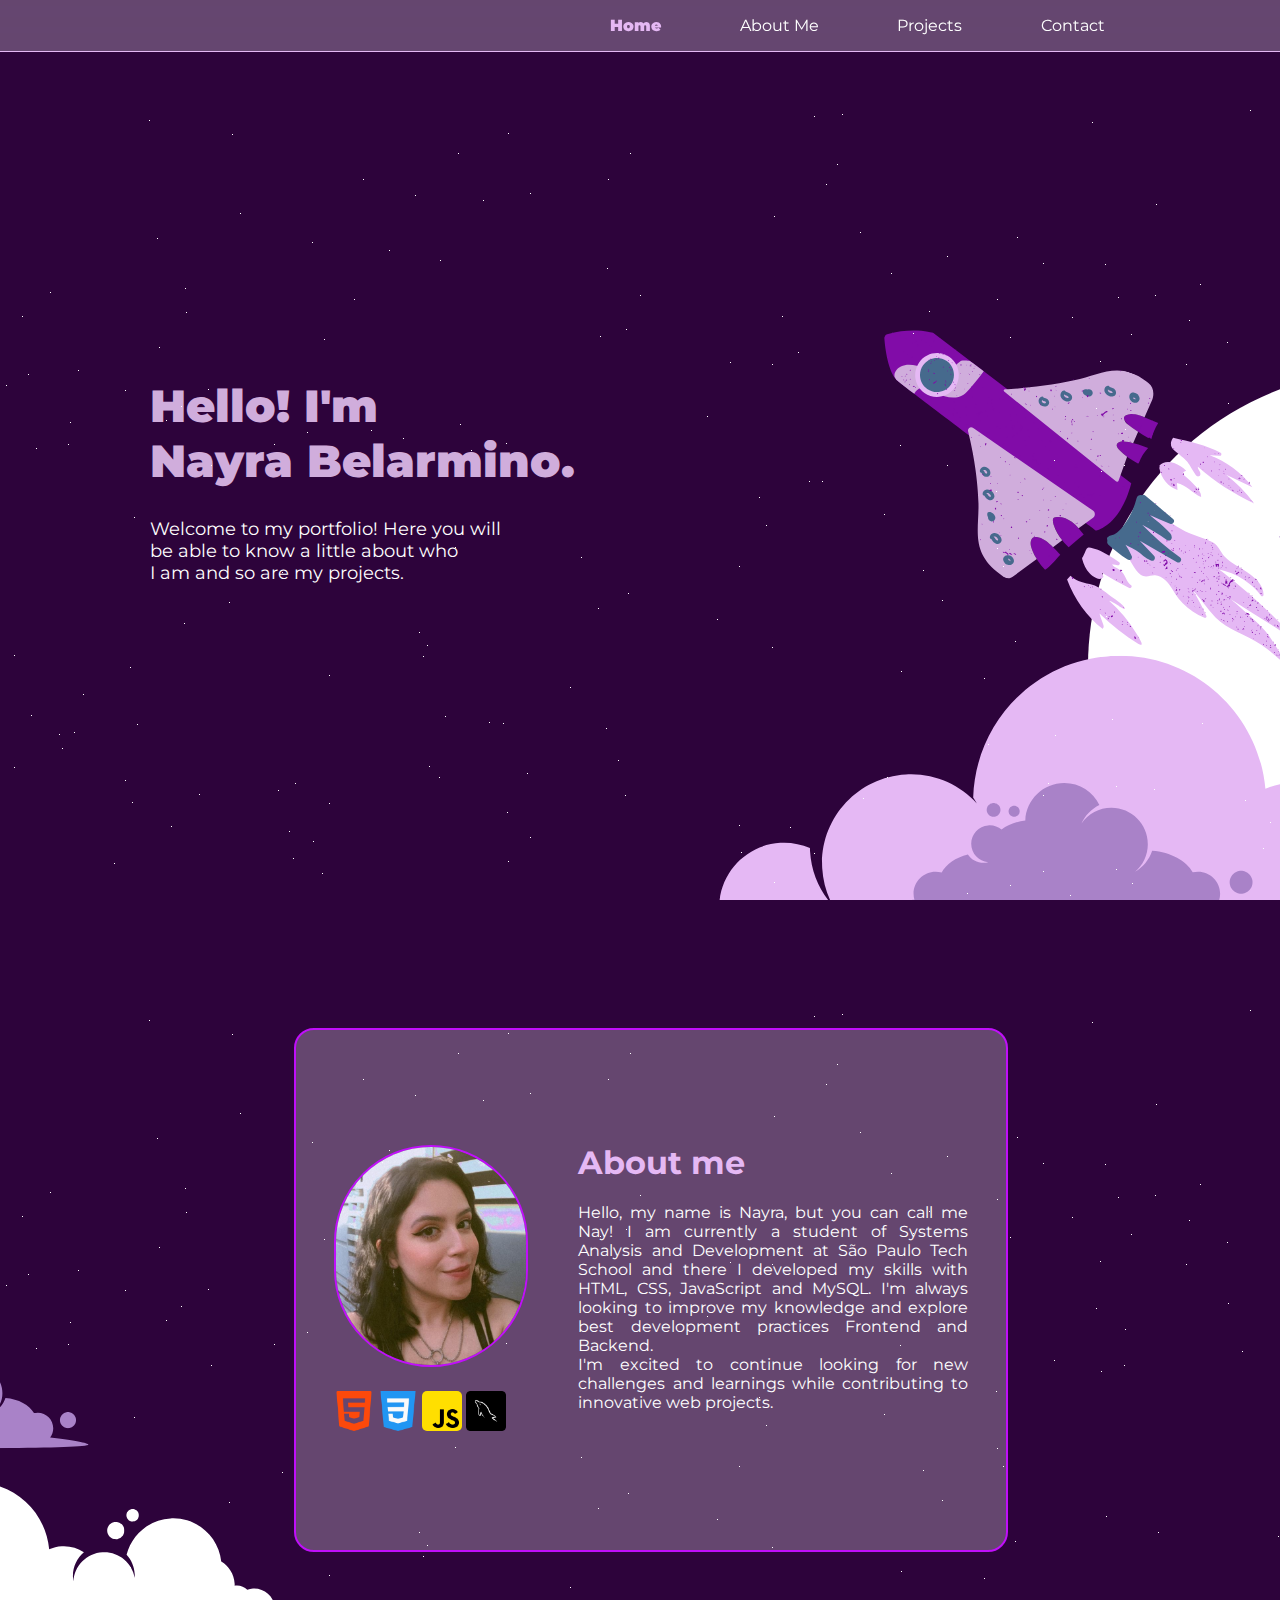
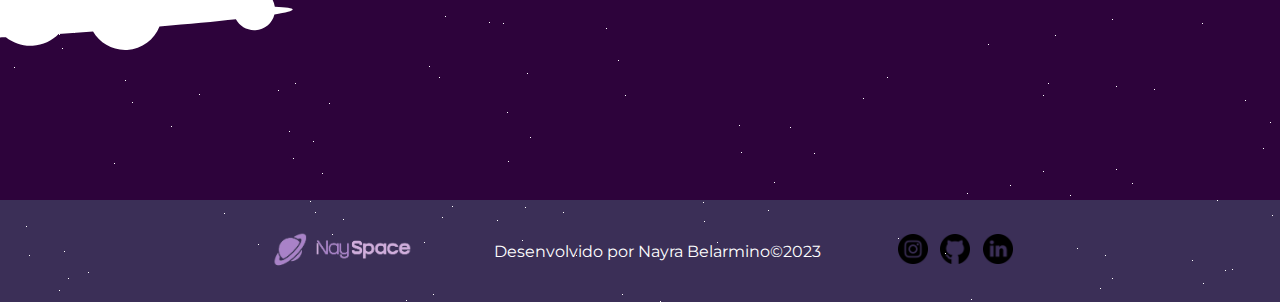
==== Site/index.html @ d4d9afef "Prototipando portfolio" ====
<!DOCTYPE html>
<html lang="en">
<head>
    <meta charset="UTF-8">
    <meta http-equiv="X-UA-Compatible" content="IE=edge">
    <meta name="viewport" content="width=device-width, initial-scale=1.0">
    <link rel="stylesheet" href="style.css">
    <link rel="shortcut icon" href="https://o.remove.bg/downloads/49180970-d3e0-419e-b26e-d940ce88227d/image-removebg-preview.png" type="image/x-icon">
    <title>NaySpace | Portfólio</title>
</head>
<body>
    <section id="inicio">
        <div class="stars"></div>
        <div class="header" id="header">
          <div class="container">
            <div class="logo">
              <img src="https://o.remove.bg/downloads/90c6763b-d14e-4a53-9aa9-705804ce963f/image-removebg-preview.png" alt="">
            </div>
            <ul class="navbar" id="navbar">
              <li class="agora"><a href="#inicio">Home</a></li>
              <li><a href="#aboutMe">About Me</a></li>
              <li><a href="#artistas">Projects</a></li>
              <li><a href="#desenvolvedora">Contact</a></li>
            </ul>
          </div>
        </div>
        <div class="divTxtInicio">
          <div class="txtInicio">
            <h1 class="titulo_principal">Hello! I'm <br>Nayra Belarmino.</h1>
            <p> Welcome to my portfolio! Here you will <br>
                be able to know a little about who <br>
                I am and so are my projects.<br></p>
          </div>
        </div>
      </section>
      <section id="aboutMe">
        <div class="stars"></div>
        <div class="about-me-box">
            <div class="linguagens">
                <img class="img-box" src="imgs/desenvolvedora1.jpg" width="190px" alt="">
                <div>
                    <img class="img-ling" src="imgs/html-5.png" width="40px" alt="HTML">
                    <img class="img-ling" src="imgs/css-3.png" width="40px" alt="CSS">
                    <img class="img-ling" src="imgs/js.png" width="40px" style="border-radius: 5px;" alt="JS">
                    <img class="img-ling" src="imgs/mysql.png" width="40px" alt="MySql">
                </div>
            </div>
            <div class="text">
                <h1>About me</h1>
                <p> 
                    Hello, my name is Nayra, but you can call me Nay!
                    I am currently a student of Systems Analysis and Development
                    at São Paulo Tech School and there I developed my skills with HTML, CSS, JavaScript and MySQL.
                    I'm always looking to improve my knowledge and explore best development practices
                    Frontend and Backend.<br>
                    I'm excited to continue looking for new challenges and learnings while contributing to innovative web projects.</p>
            </div>
        </div>
      </section>
      <section>

      </section>
      <footer>
        <img src="imgs/logo.png" alt="" width="150px">
        <p>Desenvolvido por Nayra Belarmino©2023</p>
        <div class="redes">
          <a href="https://www.instagram.com/nayra_belarmino/" target="_blank"><img class="social" src="imgs/instagram.png"
              alt="" width="30px"></a>
          <a href="https://github.com/nayrabelarmino" target="_blank"><img class="social" src="imgs/github.png" alt=""
              width="30px"></a>
          <a href="https://www.linkedin.com/in/nayrabelarmino/" target="_blank"><img class="social" src="imgs/linkedin.png" alt=""
              width="30px"></a>
        </div>
      </footer>
</body>
</html>
<script src="index.js"></script>
---- Site/style.css ----
@import url('https://fonts.googleapis.com/css2?family=Montserrat:ital,wght@0,500;1,500&display=swap');

html {
    scroll-padding-top: 12.5vh;
    scroll-behavior: smooth;
}

body{
    width: 100vw;
    margin: 0;
    padding: 0;
    font-family: 'Montserrat';
    overflow-x: hidden;   
}

.header {
    border-bottom: 1px solid #E5B8F4;
    justify-content: space-between;
    backdrop-filter: blur(20px);
}

.header a {
    text-decoration: none;
    color: #3B2F57;
}

.navbar {
    width: 300px;
    display: flex;
    align-items: center;
    list-style: none;
    width: 60%;
    align-items: center;
    justify-content: space-evenly;
}

#inicio{
    height: 100vh;
    position: relative;
    background-image: url(imgs/background-home.svg);
    background-repeat: no-repeat;
    display: flex;
    flex-direction: column;
    background-size:cover;
}

.header{
    width: 100%;
    background-color:  rgba(255, 255, 255, 0.267);
    position: fixed;
    transition: 0.5s ease-in-out;
    z-index: 9999;
}

.stars {
    position: absolute;
    top: 100px;
    left: -700px;
    width: 1px;
    height: 1px;
    background: transparent;
    box-shadow: 970px 909px #FFF , 6px 149px #FFF , 736px 348px #FFF , 1352px 1333px #FFF , 57px 1598px #FFF , 1007px 332px #FFF , 1474px 782px #FFF , 726px 826px #FFF , 768px 344px #FFF , 1673px 1878px #FFF , 1970px 722px #FFF , 123px 79px #FFF , 1137px 1554px #FFF , 490px 521px #FFF , 1277px 1346px #FFF , 14px 1701px #FFF , 114px 1127px #FFF , 849px 20px #FFF , 1697px 199px #FFF , 1013px 741px #FFF , 1643px 1821px #FFF , 1335px 1355px #FFF , 825px 290px #FFF , 1670px 1346px #FFF , 345px 1925px #FFF , 1063px 1880px #FFF , 265px 1203px #FFF , 1328px 493px #FFF , 1152px 806px #FFF , 661px 602px #FFF , 520px 1515px #FFF , 1256px 1907px #FFF , 1882px 1525px #FFF , 1024px 239px #FFF , 1959px 1343px #FFF , 623px 1380px #FFF , 1717px 1542px #FFF , 1318px 660px #FFF , 1586px 1581px #FFF , 340px 284px #FFF , 553px 1556px #FFF , 609px 800px #FFF , 613px 244px #FFF , 927px 1327px #FFF , 957px 1869px #FFF , 1029px 575px #FFF , 1851px 1438px #FFF , 1043px 819px #FFF , 1297px 1312px #FFF , 1361px 1224px #FFF , 974px 344px #FFF , 715px 1931px #FFF , 1583px 1370px #FFF , 1359px 1395px #FFF , 433px 1356px #FFF , 1818px 197px #FFF , 973px 1115px #FFF , 353px 1356px #FFF , 558px 1060px #FFF , 1584px 414px #FFF , 1272px 1404px #FFF , 1792px 22px #FFF , 147px 1524px #FFF , 751px 1032px #FFF , 1945px 700px #FFF , 366px 241px #FFF , 1119px 532px #FFF , 1029px 703px #FFF , 575px 888px #FFF , 1568px 1488px #FFF , 1527px 1002px #FFF , 471px 783px #FFF , 90px 1160px #FFF , 1646px 1805px #FFF , 714px 667px #FFF , 644px 1716px #FFF , 1917px 1700px #FFF , 1241px 1645px #FFF , 1285px 1327px #FFF , 1560px 132px #FFF , 1645px 1753px #FFF , 1703px 466px #FFF , 1099px 929px #FFF , 1629px 1954px #FFF , 1103px 338px #FFF , 1427px 1660px #FFF , 652px 1031px #FFF , 958px 1744px #FFF , 1015px 1712px #FFF , 1452px 1076px #FFF , 229px 1483px #FFF , 84px 1847px #FFF , 1671px 1333px #FFF , 1600px 345px #FFF , 1307px 168px #FFF , 915px 921px #FFF , 1367px 1826px #FFF , 1085px 1685px #FFF , 1514px 753px #FFF , 859px 1015px #FFF , 1871px 1239px #FFF , 1522px 381px #FFF , 981px 906px #FFF , 1207px 712px #FFF , 1197px 820px #FFF , 1573px 1186px #FFF , 864px 1824px #FFF , 1534px 1340px #FFF , 629px 607px #FFF , 1409px 997px #FFF , 882px 1459px #FFF , 150px 310px #FFF , 785px 1231px #FFF , 884px 523px #FFF , 1963px 1004px #FFF , 1529px 1395px #FFF , 632px 665px #FFF , 388px 1668px #FFF , 1468px 810px #FFF , 1165px 1575px #FFF , 1498px 252px #FFF , 275px 353px #FFF , 1171px 350px #FFF , 524px 1698px #FFF , 1652px 1900px #FFF , 1800px 1788px #FFF , 1743px 695px #FFF , 1806px 516px #FFF , 537px 1528px #FFF , 127px 763px #FFF , 1643px 1043px #FFF , 1717px 137px #FFF , 1553px 952px #FFF , 183px 1507px #FFF , 770px 322px #FFF , 241px 1999px #FFF , 148px 244px #FFF , 118px 1096px #FFF , 1183px 100px #FFF , 1158px 53px #FFF , 371px 735px #FFF , 1090px 1474px #FFF , 1145px 616px #FFF , 1300px 236px #FFF , 407px 672px #FFF , 1012px 142px #FFF , 100px 329px #FFF , 219px 506px #FFF , 482px 349px #FFF , 1397px 1560px #FFF , 566px 750px #FFF , 562px 1403px #FFF , 1154px 961px #FFF , 559px 169px #FFF , 568px 503px #FFF , 184px 1898px #FFF , 256px 793px #FFF , 668px 66px #FFF , 38px 544px #FFF , 832px 702px #FFF , 1676px 1579px #FFF , 1996px 910px #FFF , 806px 1313px #FFF , 1063px 79px #FFF , 539px 1035px #FFF , 552px 1740px #FFF , 774px 632px #FFF , 1453px 1152px #FFF , 491px 1160px #FFF , 1667px 793px #FFF , 655px 316px #FFF , 609px 470px #FFF , 1330px 53px #FFF , 420px 1814px #FFF , 1155px 447px #FFF , 1754px 360px #FFF , 913px 1425px #FFF , 1408px 1270px #FFF , 414px 128px #FFF , 31px 1664px #FFF , 1671px 899px #FFF , 125px 1133px #FFF , 1942px 351px #FFF , 1439px 466px #FFF , 886px 1853px #FFF , 1587px 677px #FFF , 241px 570px #FFF , 1886px 1293px #FFF , 1526px 84px #FFF , 508px 1419px #FFF , 759px 634px #FFF , 1314px 1121px #FFF , 1127px 545px #FFF , 993px 758px #FFF , 1770px 795px #FFF , 1629px 211px #FFF , 824px 1656px #FFF , 324px 1166px #FFF , 27px 1316px #FFF , 1258px 1468px #FFF , 428px 1923px #FFF , 661px 704px #FFF , 1872px 1640px #FFF , 1910px 1660px #FFF , 117px 995px #FFF , 253px 1792px #FFF , 1403px 1433px #FFF , 1441px 752px #FFF , 1472px 547px #FFF , 1715px 541px #FFF , 272px 187px #FFF , 881px 306px #FFF , 19px 1209px #FFF , 1807px 1423px #FFF , 693px 1752px #FFF , 160px 1252px #FFF , 1710px 237px #FFF , 32px 1786px #FFF , 1440px 1452px #FFF , 712px 1836px #FFF , 1324px 1411px #FFF , 728px 274px #FFF , 59px 244px #FFF , 1514px 16px #FFF , 1472px 923px #FFF , 1276px 1755px #FFF , 1099px 1301px #FFF , 1972px 1715px #FFF , 511px 1297px #FFF , 465px 1329px #FFF , 129px 1422px #FFF , 635px 959px #FFF , 206px 1663px #FFF , 1089px 150px #FFF , 911px 365px #FFF , 1520px 1828px #FFF , 133px 560px #FFF , 715px 1941px #FFF , 818px 1332px #FFF , 1407px 1564px #FFF , 64px 788px #FFF , 1048px 1656px #FFF , 1290px 1205px #FFF , 1230px 93px #FFF , 532px 570px #FFF , 170px 1545px #FFF , 507px 1924px #FFF , 197px 669px #FFF , 1945px 1559px #FFF , 400px 346px #FFF , 610px 1596px #FFF , 587px 245px #FFF , 272px 661px #FFF , 1889px 1419px #FFF , 1831px 234px #FFF , 1222px 840px #FFF , 1849px 1366px #FFF , 107px 1058px #FFF , 1589px 1327px #FFF , 1160px 324px #FFF , 438px 768px #FFF , 1225px 1707px #FFF , 662px 384px #FFF , 567px 786px #FFF , 1115px 95px #FFF , 195px 48px #FFF , 1623px 470px #FFF , 362px 746px #FFF , 546px 270px #FFF , 1120px 1542px #FFF , 1925px 1770px #FFF , 830px 1439px #FFF , 1419px 1360px #FFF , 128px 1049px #FFF , 1684px 578px #FFF , 714px 1156px #FFF , 102px 81px #FFF , 351px 1428px #FFF , 982px 472px #FFF , 1142px 1717px #FFF , 1195px 1182px #FFF , 337px 286px #FFF , 1309px 1402px #FFF , 1863px 1475px #FFF , 623px 1518px #FFF , 133px 1847px #FFF , 927px 1120px #FFF , 1439px 725px #FFF , 1722px 1576px #FFF , 706px 285px #FFF , 637px 455px #FFF , 574px 1498px #FFF , 674px 1851px #FFF , 1748px 683px #FFF , 563px 1521px #FFF , 1627px 1826px #FFF , 1360px 901px #FFF , 1551px 1458px #FFF , 1995px 517px #FFF , 1928px 303px #FFF , 1256px 1241px #FFF , 1283px 1911px #FFF , 923px 1235px #FFF , 758px 949px #FFF , 1133px 1794px #FFF , 1203px 623px #FFF , 344px 103px #FFF , 1032px 834px #FFF , 714px 555px #FFF , 702px 931px #FFF , 1431px 1808px #FFF , 1827px 1436px #FFF , 750px 192px #FFF , 1816px 769px #FFF , 1537px 64px #FFF , 670px 753px #FFF , 1832px 783px #FFF , 807px 1154px #FFF , 641px 1749px #FFF , 509px 399px #FFF , 1308px 79px #FFF , 319px 482px #FFF , 662px 829px #FFF , 1379px 1284px #FFF , 1812px 1594px #FFF , 359px 448px #FFF , 277px 1027px #FFF , 679px 795px #FFF , 1854px 689px #FFF , 275px 584px #FFF , 1772px 217px #FFF , 340px 920px #FFF , 1483px 968px #FFF , 567px 252px #FFF , 658px 507px #FFF , 1892px 860px #FFF , 1800px 261px #FFF , 1325px 1416px #FFF , 1053px 1894px #FFF , 459px 442px #FFF , 1172px 1566px #FFF , 1325px 695px #FFF , 764px 851px #FFF , 539px 582px #FFF , 1439px 999px #FFF , 67px 494px #FFF , 1251px 1832px #FFF , 731px 615px #FFF , 1024px 1997px #FFF , 1647px 365px #FFF , 932px 34px #FFF , 859px 247px #FFF , 249px 1998px #FFF , 555px 885px #FFF , 1663px 1423px #FFF , 1509px 381px #FFF , 694px 308px #FFF , 1430px 262px #FFF , 1944px 1413px #FFF , 1279px 1157px #FFF , 1298px 508px #FFF , 175px 967px #FFF , 568px 799px #FFF , 1417px 519px #FFF , 459px 368px #FFF , 681px 1629px #FFF , 41px 449px #FFF , 1630px 1507px #FFF , 1834px 1214px #FFF , 486px 1965px #FFF , 1581px 1047px #FFF , 995px 683px #FFF , 721px 1985px #FFF , 837px 624px #FFF , 885px 188px #FFF , 862px 1339px #FFF , 908px 1594px #FFF , 697px 267px #FFF , 386px 293px #FFF , 234px 1636px #FFF , 1805px 855px #FFF , 267px 350px #FFF , 493px 207px #FFF , 1541px 1176px #FFF , 377px 982px #FFF , 768px 878px #FFF , 1263px 812px #FFF , 175px 228px #FFF , 1601px 571px #FFF , 1696px 391px #FFF , 38px 415px #FFF , 1427px 1882px #FFF , 1306px 628px #FFF , 1257px 1933px #FFF , 1690px 1370px #FFF , 1812px 1778px #FFF , 1124px 1557px #FFF , 830px 567px #FFF , 1124px 842px #FFF , 1983px 1339px #FFF , 1855px 195px #FFF , 1545px 1092px #FFF , 1861px 1448px #FFF , 519px 1259px #FFF , 1141px 1117px #FFF , 1916px 1573px #FFF , 1112px 1870px #FFF , 1016px 1083px #FFF , 935px 1575px #FFF , 1275px 1355px #FFF , 363px 465px #FFF , 1085px 1388px #FFF , 1918px 952px #FFF , 104px 542px #FFF , 1013px 1562px #FFF , 1700px 1159px #FFF , 908px 289px #FFF , 1105px 1146px #FFF , 1420px 1676px #FFF , 1281px 457px #FFF , 1749px 1537px #FFF , 146px 45px #FFF , 51px 809px #FFF , 300px 991px #FFF , 1019px 1985px #FFF , 722px 216px #FFF , 1752px 1874px #FFF , 393px 798px #FFF , 483px 1645px #FFF , 324px 310px #FFF , 1688px 644px #FFF , 1848px 945px #FFF , 805px 1663px #FFF , 1927px 1468px #FFF , 999px 1120px #FFF , 1139px 677px #FFF , 1011px 1034px #FFF , 1123px 556px #FFF , 585px 1660px #FFF , 20px 67px #FFF , 1460px 1071px #FFF , 871px 726px #FFF , 1270px 587px #FFF , 814px 763px #FFF , 671px 799px #FFF , 1683px 1813px #FFF , 516px 1113px #FFF , 1490px 727px #FFF , 1825px 329px #FFF , 113px 1169px #FFF , 759px 1790px #FFF , 1195px 1933px #FFF , 1389px 1047px #FFF , 753px 1133px #FFF , 1858px 532px #FFF , 160px 83px #FFF , 1928px 1030px #FFF , 296px 351px #FFF , 1227px 673px #FFF , 1459px 397px #FFF , 1407px 316px #FFF , 1238px 1604px #FFF , 1060px 973px #FFF , 1579px 1000px #FFF , 1950px 10px #FFF , 1983px 462px #FFF , 1071px 330px #FFF , 1206px 343px #FFF , 454px 806px #FFF , 1404px 1721px #FFF , 969px 1813px #FFF , 1282px 1124px #FFF , 363px 1735px #FFF , 1688px 1952px #FFF , 1472px 264px #FFF , 762px 648px #FFF , 62px 588px #FFF , 1331px 1490px #FFF , 1189px 622px #FFF , 866px 320px #FFF , 1343px 1514px #FFF , 1201px 1297px #FFF , 1148px 904px #FFF , 1233px 1422px #FFF , 1450px 942px #FFF , 653px 1273px #FFF , 95px 279px #FFF , 853px 1428px #FFF , 1743px 163px #FFF , 1230px 737px #FFF , 812px 1580px #FFF , 1208px 33px #FFF , 1839px 1996px #FFF , 348px 1390px #FFF , 420px 1762px #FFF , 1915px 1121px #FFF , 776px 1562px #FFF , 1421px 1223px #FFF , 502px 94px #FFF , 1832px 1915px #FFF , 175px 367px #FFF , 592px 1593px #FFF , 1966px 922px #FFF , 365px 1586px #FFF , 1889px 220px #FFF , 1742px 1810px #FFF , 1801px 371px #FFF , 888px 1587px #FFF , 1567px 1363px #FFF , 26px 99px #FFF , 1542px 14px #FFF , 128px 461px #FFF , 300px 454px #FFF , 929px 502px #FFF , 290px 433px #FFF , 1856px 104px #FFF , 1971px 1303px #FFF , 1013px 1086px #FFF , 842px 1535px #FFF , 710px 1915px #FFF , 1796px 308px #FFF , 58px 501px #FFF , 1010px 801px #FFF , 405px 251px #FFF , 892px 909px #FFF , 1653px 1133px #FFF , 355px 1729px #FFF , 890px 1955px #FFF , 182px 811px #FFF , 1824px 365px #FFF , 1992px 383px #FFF , 1241px 1001px #FFF , 1805px 164px #FFF , 418px 1830px #FFF , 1575px 1143px #FFF , 1513px 1119px #FFF , 1927px 242px #FFF , 559px 48px #FFF , 1129px 666px #FFF , 643px 1716px #FFF , 150px 744px #FFF , 312px 136px #FFF , 1777px 848px #FFF , 1388px 1238px #FFF , 910px 1209px #FFF , 908px 1574px #FFF , 1466px 425px #FFF , 1903px 883px #FFF , 598px 1541px #FFF , 1743px 771px #FFF , 884px 1281px #FFF , 297px 1236px #FFF , 1298px 1422px #FFF , 636px 794px #FFF , 1713px 1526px #FFF , 1710px 785px #FFF , 1975px 1910px #FFF , 1890px 990px #FFF , 1932px 869px #FFF , 623px 1478px #FFF , 241px 1400px #FFF , 1345px 1866px #FFF , 1513px 1537px #FFF , 1642px 500px #FFF , 200px 42px #FFF , 1617px 1818px #FFF , 182px 499px #FFF , 1482px 216px #FFF , 31px 338px #FFF , 564px 805px #FFF , 249px 636px #FFF , 899px 694px #FFF , 1461px 967px #FFF , 1340px 195px #FFF , 1755px 635px #FFF , 1587px 1216px #FFF , 1118px 1054px #FFF , 279px 488px #FFF , 908px 1196px #FFF , 1156px 1995px #FFF , 1207px 1572px #FFF , 125px 1773px #FFF , 380px 283px #FFF , 1900px 184px #FFF , 687px 743px #FFF , 107px 246px #FFF , 1613px 233px #FFF , 125px 1491px #FFF , 77px 1928px #FFF , 788px 872px #FFF , 1697px 448px #FFF , 722px 1142px #FFF , 1840px 1462px #FFF , 413px 683px #FFF , 335px 250px #FFF , 340px 1869px #FFF , 403px 1659px #FFF , 495px 468px #FFF , 1647px 156px #FFF , 783px 594px #FFF , 290px 221px #FFF , 1304px 1035px #FFF , 642px 1073px #FFF , 1812px 619px #FFF , 238px 900px #FFF , 825px 680px #FFF , 1802px 1182px #FFF , 1054px 199px #FFF , 1140px 160px #FFF , 305px 1755px #FFF , 1963px 748px #FFF , 691px 192px #FFF , 940px 113px #FFF , 236px 44px #FFF , 439px 390px #FFF , 1293px 1402px #FFF , 228px 151px #FFF , 1022px 773px #FFF , 822px 1245px #FFF , 1591px 173px #FFF , 705px 1307px #FFF , 595px 1779px #FFF , 1474px 116px #FFF , 978px 690px #FFF , 230px 1474px #FFF , 1326px 229px #FFF , 1989px 860px #FFF , 1978px 536px #FFF , 1417px 1742px #FFF , 1929px 1914px #FFF , 285px 704px #FFF , 625px 945px #FFF , 1588px 1337px #FFF , 36px 1851px #FFF , 98px 843px #FFF , 1138px 995px #FFF , 1568px 1183px #FFF , 1935px 1297px #FFF , 908px 1586px #FFF , 64px 1182px #FFF , 886px 212px #FFF , 741px 1197px #FFF , 1886px 264px #FFF , 1202px 1926px #FFF , 589px 908px #FFF , 474px 1652px #FFF , 989px 731px #FFF , 1261px 1536px #FFF , 1656px 1133px #FFF , 611px 1597px #FFF , 1703px 1904px #FFF , 996px 1201px #FFF , 1183px 1048px #FFF , 777px 1968px #FFF , 172px 29px #FFF , 272px 1756px #FFF , 1403px 802px #FFF , 1533px 1211px #FFF , 1106px 1800px #FFF , 1322px 1794px #FFF , 1839px 1411px #FFF , 885px 1504px #FFF , 1150px 1123px #FFF , 202px 693px #FFF , 184px 106px #FFF , 778px 270px #FFF , 1902px 623px #FFF , 1844px 1445px #FFF , 857px 138px #FFF , 413px 1237px #FFF , 73px 1526px #FFF , 432px 1786px #FFF , 355px 1293px #FFF , 766px 1003px #FFF , 1573px 1977px #FFF , 834px 417px #FFF , 126px 1290px #FFF , 276px 254px #FFF , 170px 1931px #FFF , 158px 754px #FFF , 326px 1698px #FFF , 228px 714px #FFF , 924px 813px #FFF , 851px 1357px #FFF , 1816px 686px #FFF , 396px 967px #FFF , 540px 136px #FFF , 1598px 1738px #FFF , 282px 717px #FFF , 1985px 1776px #FFF , 1208px 761px #FFF , 1249px 1436px #FFF , 667px 1797px #FFF , 1563px 698px #FFF , 1158px 1859px #FFF , 242px 212px #FFF , 445px 1286px #FFF , 1943px 950px #FFF , 268px 819px #FFF , 729px 1755px #FFF;
  }

.header .container{
    width: 85%;
    margin: auto;
    display: flex;
    justify-content: space-between;
}

.header .container img{
    width: 200px;
    margin-top: 5px;
}


.navbar.ativa {
    color:#000000;
}

.navbar a{
    text-decoration: none;
    color: white;
    margin: 0;
}

.navbar a:hover{
    color: #E5B8F4;
}

.agora a{
    font-weight: 900;
    color: #E5B8F4;
}

.divTxtInicio{
    width: 85%;
    height: 50%;
    margin: auto;
    margin-left: 150px;
    display: flex;
    justify-content: start;
    align-items: center;
    font-family: 'Montserrat';
}

.txtInicio{
    text-align: left;
    font-size: 18px;
}

.txtInicio p{
    color: white;
}

.titulo_principal {
    color: #D0ADDC;
    font-size: 45px;
    margin-top: 80px;
    font-weight: 900;
}

#aboutMe {
    height: 100vh;
    position: relative;
    background-image: url(imgs/aboutMe.svg);
    background-repeat: no-repeat;
    display: flex;
    flex-direction: column;
    background-size:cover;
}

.about-me-box {
    z-index: 999;
    align-items: center;
    justify-content: center;
    border: 2px solid #C00FFA;
    background-color: rgba(255, 255, 255, 0.267);
    width: 50%;
    height: 50%;
    border-radius: 20px;
    margin-top: 10%;
    margin-left: 23%;
    padding: 35px;
    display: flex;
    gap: 50px;
}

.text {
    text-align: justify;
    color: #E5B8F4;
    width: 390px;
    margin-top: -30px;
}

p {
    color: white;
}

.img-box {
    border-radius: 150px;
    align-items: center;
    justify-content: center;
    border: 2px solid #C00FFA;
    margin-bottom: 20px;
}

.linguagens {
    gap: 15px;
    align-items: center;
    justify-content: center;
}

.linguagens .img-ling {
    cursor: pointer;
}


footer {
    display: flex;
    flex-direction: row;
    align-items: center;
    justify-content: center;
    padding: 1rem;
    height: 70px;
    gap: 6vw;
    background-color: #3B2F57;
    color: white;

}

.redes {
    display: flex;
    gap: 1vw;
    cursor: pointer;
}

.social {
    transition: all 0.5s;
    cursor: pointer;
}

.social:hover {
    -webkit-transform: scale(1);
    transform: scale(1.2);
}
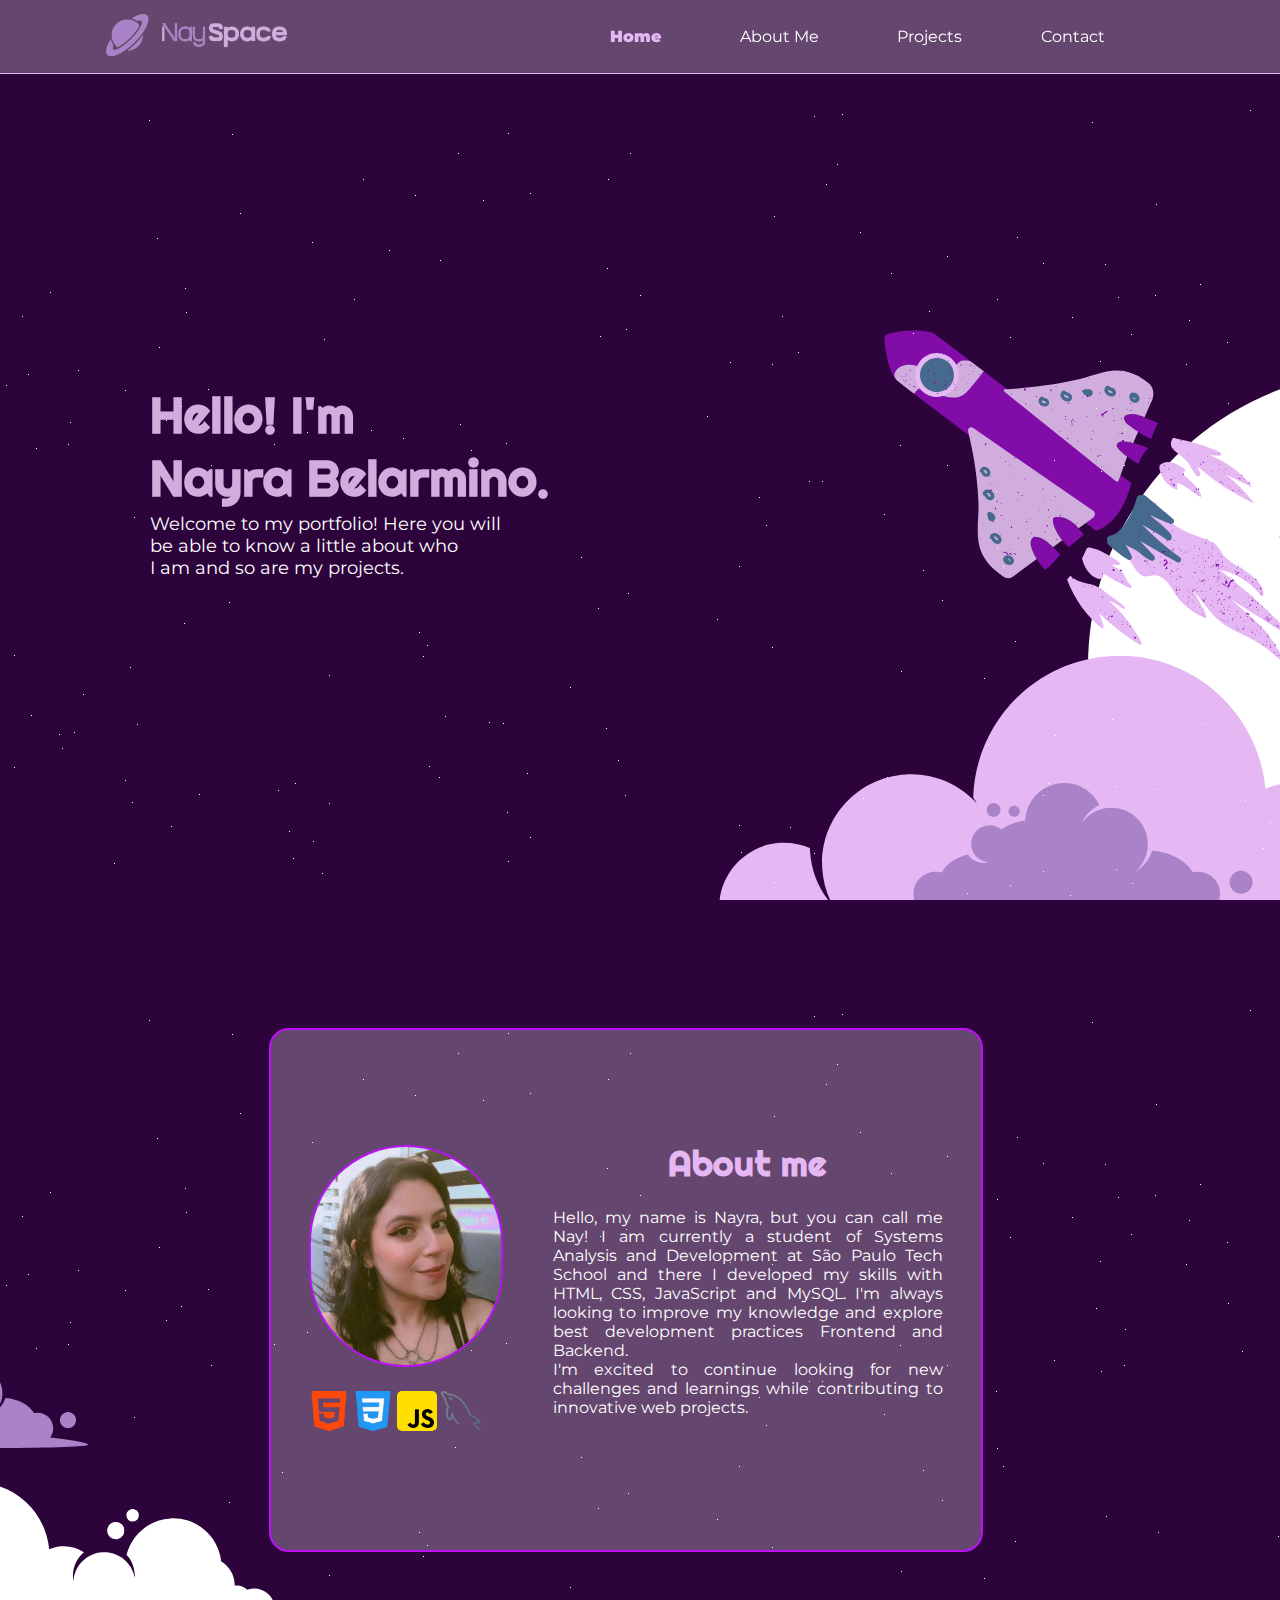
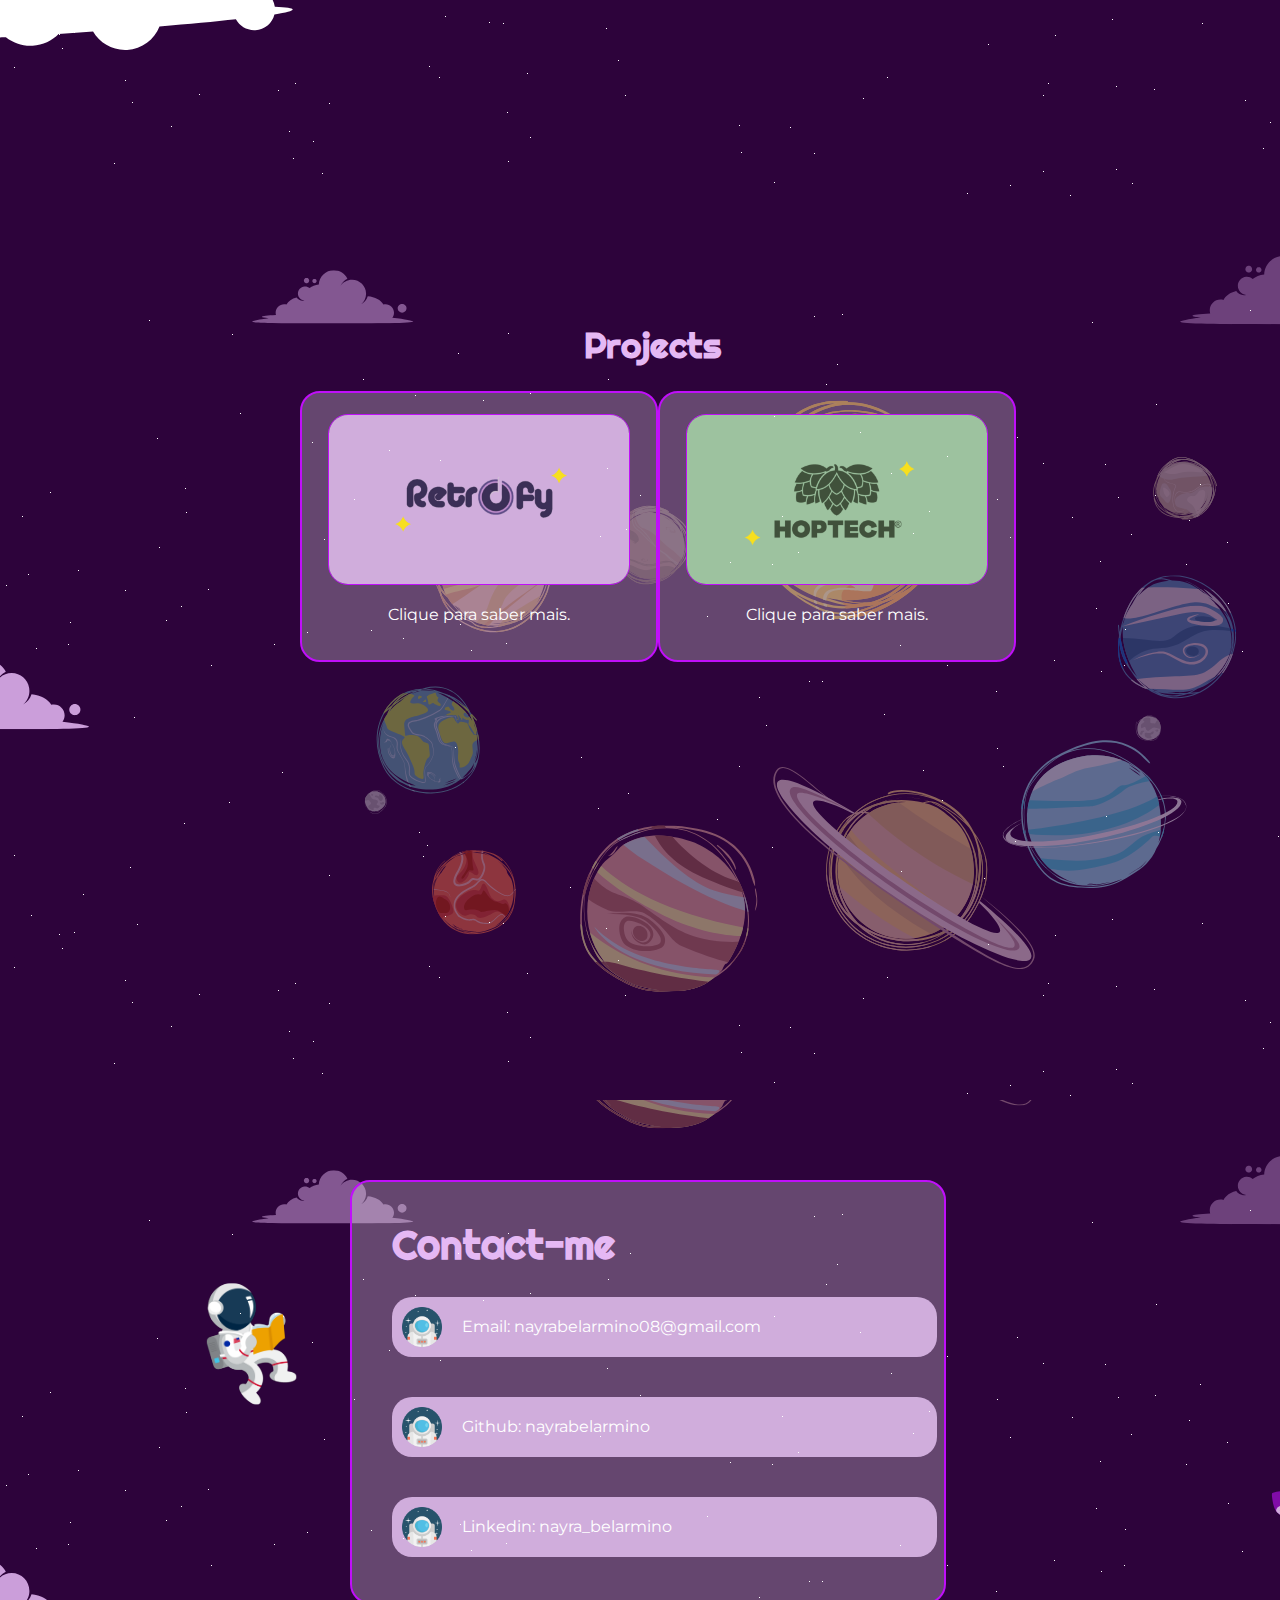
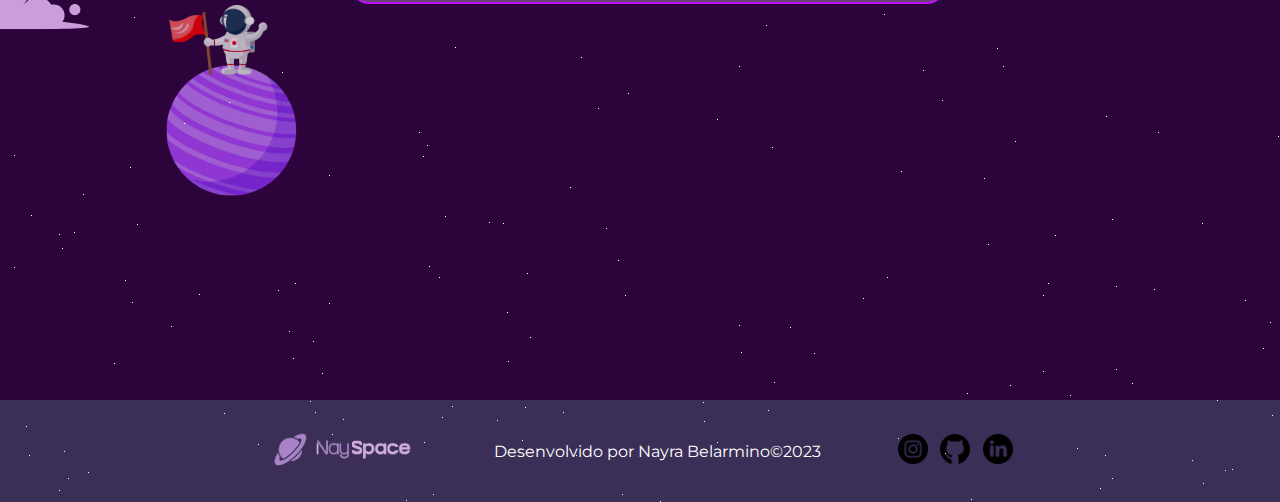
==== commit 4bb64415: "Finalizando Portfólio" ====
--- a/Site/index.html
+++ b/Site/index.html
@@ -9,18 +9,19 @@
     <title>NaySpace | Portfólio</title>
 </head>
 <body>
+  <div id="modais"></div>
     <section id="inicio">
         <div class="stars"></div>
         <div class="header" id="header">
           <div class="container">
             <div class="logo">
-              <img src="https://o.remove.bg/downloads/90c6763b-d14e-4a53-9aa9-705804ce963f/image-removebg-preview.png" alt="">
+              <img src="imgs/logo.png" alt="">
             </div>
             <ul class="navbar" id="navbar">
               <li class="agora"><a href="#inicio">Home</a></li>
               <li><a href="#aboutMe">About Me</a></li>
-              <li><a href="#artistas">Projects</a></li>
-              <li><a href="#desenvolvedora">Contact</a></li>
+              <li><a href="#projects">Projects</a></li>
+              <li><a href="#contact">Contact</a></li>
             </ul>
           </div>
         </div>
@@ -46,7 +47,7 @@
                 </div>
             </div>
             <div class="text">
-                <h1>About me</h1>
+                <h1 class="titulo-projects">About me</h1>
                 <p> 
                     Hello, my name is Nayra, but you can call me Nay!
                     I am currently a student of Systems Analysis and Development
@@ -57,8 +58,40 @@
             </div>
         </div>
       </section>
-      <section>
-
+      <section id="projects">
+        <div class="stars"></div>
+        <div class="div-full">      
+          <h1 class="titulo-projects">Projects</h1>
+          <div class="div-projects"> 
+            <div class="projetos">
+              <button onclick="retrofy()" style="border: none; background-color: transparent;"><img src="imgs/projeto1.png" alt="" width="300px"></button>
+              <p>Clique para saber mais.</p>
+            </div>
+            <div class="projetos">
+              <button onclick="hoptech()" style="border: none; background-color: transparent;"><img src="imgs/projeto2.png" alt="" width="300px"></button>
+              <p>Clique para saber mais.</p>
+            </div>
+            </div>
+          </div>
+        </div>
+      </section>
+      <section id="contact">
+        <div class="stars"></div>
+        <div class="box-contatos">
+          <div><h1 class="contact-title">Contact-me</h1></div>
+            <div class="data">
+                <img src="imgs/astronauta.png" alt="" width="40px">
+                Email: nayrabelarmino08@gmail.com
+            </div>
+            <div class="data">
+                <img src="imgs/astronauta.png" alt="" width="40px">
+                Github: nayrabelarmino
+            </div>
+            <div class="data">
+              <img src="imgs/astronauta.png" alt="" width="40px">
+              Linkedin: nayra_belarmino
+            </div>
+        </div>
       </section>
       <footer>
         <img src="imgs/logo.png" alt="" width="150px">
@@ -74,4 +107,4 @@
       </footer>
 </body>
 </html>
-<script src="index.js"></script>    +<script src="index.js"></script>--- a/Site/style.css
+++ b/Site/style.css
@@ -1,4 +1,5 @@
 @import url('https://fonts.googleapis.com/css2?family=Montserrat:ital,wght@0,500;1,500&display=swap');
+@import url('https://fonts.googleapis.com/css2?family=Righteous&display=swap');
 
 html {
     scroll-padding-top: 12.5vh;
@@ -112,13 +113,15 @@
 
 .txtInicio p{
     color: white;
+    margin-top: -30px;
 }
 
 .titulo_principal {
     color: #D0ADDC;
-    font-size: 45px;
+    font-size: 50px;
     margin-top: 80px;
     font-weight: 900;
+    font-family: "Righteous";
 }
 
 #aboutMe {
@@ -141,7 +144,7 @@
     height: 50%;
     border-radius: 20px;
     margin-top: 10%;
-    margin-left: 23%;
+    margin-left: 21%;
     padding: 35px;
     display: flex;
     gap: 50px;
@@ -176,6 +179,112 @@
     cursor: pointer;
 }
 
+#projects {
+    height: 100vh;
+    position: relative;
+    background-image: url(imgs/projects.svg);
+    background-repeat: no-repeat;
+    display: flex;
+    flex-direction: column;
+    background-size:cover;
+}
+
+.div-full {
+    justify-content: center;
+    align-items: center;
+    margin-top: 80px;
+    height: 400px;
+    width: 55%;
+    padding: 20px;
+    border-radius: 20px;
+    margin-left: 280px;
+}
+
+.titulo-projects {
+    text-align: center;
+    color: #E5B8F4;
+    font-size: 35px;
+    font-family: 'Righteous';
+    font-weight: 600;
+}
+
+.div-projects {
+    z-index: 999;
+    display: flex;
+    justify-content: space-around;
+    align-items: center;
+}
+
+.projetos {
+    text-align: center;
+    border: 2px solid #C00FFA;
+    background-color: rgba(255, 255, 255, 0.267);
+    padding: 20px;
+    border-radius: 20px;
+}
+
+.projetos img {
+    border-radius: 20px;
+    cursor: pointer;
+    border: 1px solid #C00FFA;
+}
+
+.projetos img:hover {
+    background: #ae00af;
+    background: linear-gradient(to top right, #ae00af, #001eff);
+    color: #bfbfbf;
+    box-shadow: 0 8px 50px #c300ffad;
+    transition: 0.1s;
+}
+
+#contact{
+    height: 100vh;
+    position: relative;
+    background-image: url(imgs/contact2.svg);
+    background-repeat: no-repeat;
+    display: flex;
+    flex-direction: column;
+    background-size:cover;
+    color: white;
+}
+
+.box-contatos {
+    justify-content: center;
+    align-items: center;
+    margin-top: 80px;
+    height: 400px;
+    width: 40%;
+    padding: 10px 40px;
+    border-radius: 20px;
+    margin-left: 350px;
+    border: 2px solid #C00FFA;
+    background-color: rgba(255, 255, 255, 0.267);
+}
+
+.contact-title {
+    text-align: flex-start;
+    color: #E5B8F4;
+    font-size: 40px;
+    font-family: 'Righteous';
+    font-weight: 600;
+}
+
+.data {
+    background-color: #D0ADDC;
+    margin-bottom: 40px;
+    padding: 10px;
+    border-radius: 20px;
+    display: flex;
+    align-items: center;
+    gap: 20px;
+    width: 525px;
+    cursor: pointer;
+}
+
+.data:hover {
+    box-shadow: 0 8px 50px #c300ffad;
+    transition: 0.1s;
+}
 
 footer {
     display: flex;
@@ -187,7 +296,6 @@
     gap: 6vw;
     background-color: #3B2F57;
     color: white;
-
 }
 
 .redes {
@@ -204,4 +312,107 @@
 .social:hover {
     -webkit-transform: scale(1);
     transform: scale(1.2);
+}
+
+
+.modal{
+    backdrop-filter: blur(8px);
+    font-family: 'Montserrat', sans-serif;
+    display: flex;
+    justify-content: center;
+    align-items: center;
+    width: 100%;
+    height: 100%;
+    position: fixed;
+    top: 0;
+    left: 0;
+    z-index: 99999;
+}
+
+.fundo_modal{
+    margin-top: 10px;
+    background-color: #2d033bb4;
+    width: 650px;
+    height: 410px;
+    border-radius: 20px;
+    z-index: 10000;
+    border: 2px solid #C00FFA;
+}
+
+.fechar{
+    width: 100%;
+    display: flex;
+    justify-content: end;
+    margin-top: -25px;
+    margin-left: 20px;
+}
+
+.botao_fechar{
+    background-color: #A982C8;
+	border-radius:42px;
+    border: none;
+	display:inline-block;
+	cursor:pointer;
+	color:#ffffff;
+	font-family: 'Montserrat', sans-serif;
+    font-weight: 600;
+	font-size: 18px;
+	padding: 5px 10px;
+	text-decoration:none;
+    margin-top: 12px;
+}
+
+.conteudo_modal{
+    display: flex;
+    align-items: center;
+    justify-content: center;
+    padding:40px;
+    gap: 60px;
+}
+
+.texto{
+    text-align: center;
+    color: #3B2F57;
+    font-weight: 900;
+    margin-top: -10px;
+}
+
+.modal-p{
+    text-align: justify; 
+    color: #ffffff;
+}
+
+
+.button-retrofy {
+    padding: 10px;
+    border-radius: 15px;
+    border: none;
+    background-color: #A982C8;
+    color: #ffffff;
+    font-family: 'Montserrat', sans-serif;
+    cursor: pointer;
+
+}
+
+.button-retrofy:hover {
+    background-color: #D0ADDC;
+}
+
+span {
+    text-align: center;
+    color: white;
+}
+
+.conteudo_modal h1 {
+    font-family: 'Righteous';
+    font-size: 30px;
+    color: #D0ADDC;
+}
+
+
+.tecno {
+    display: flex;
+    align-items: center;
+    justify-content: center;
+    gap: 20px;
 }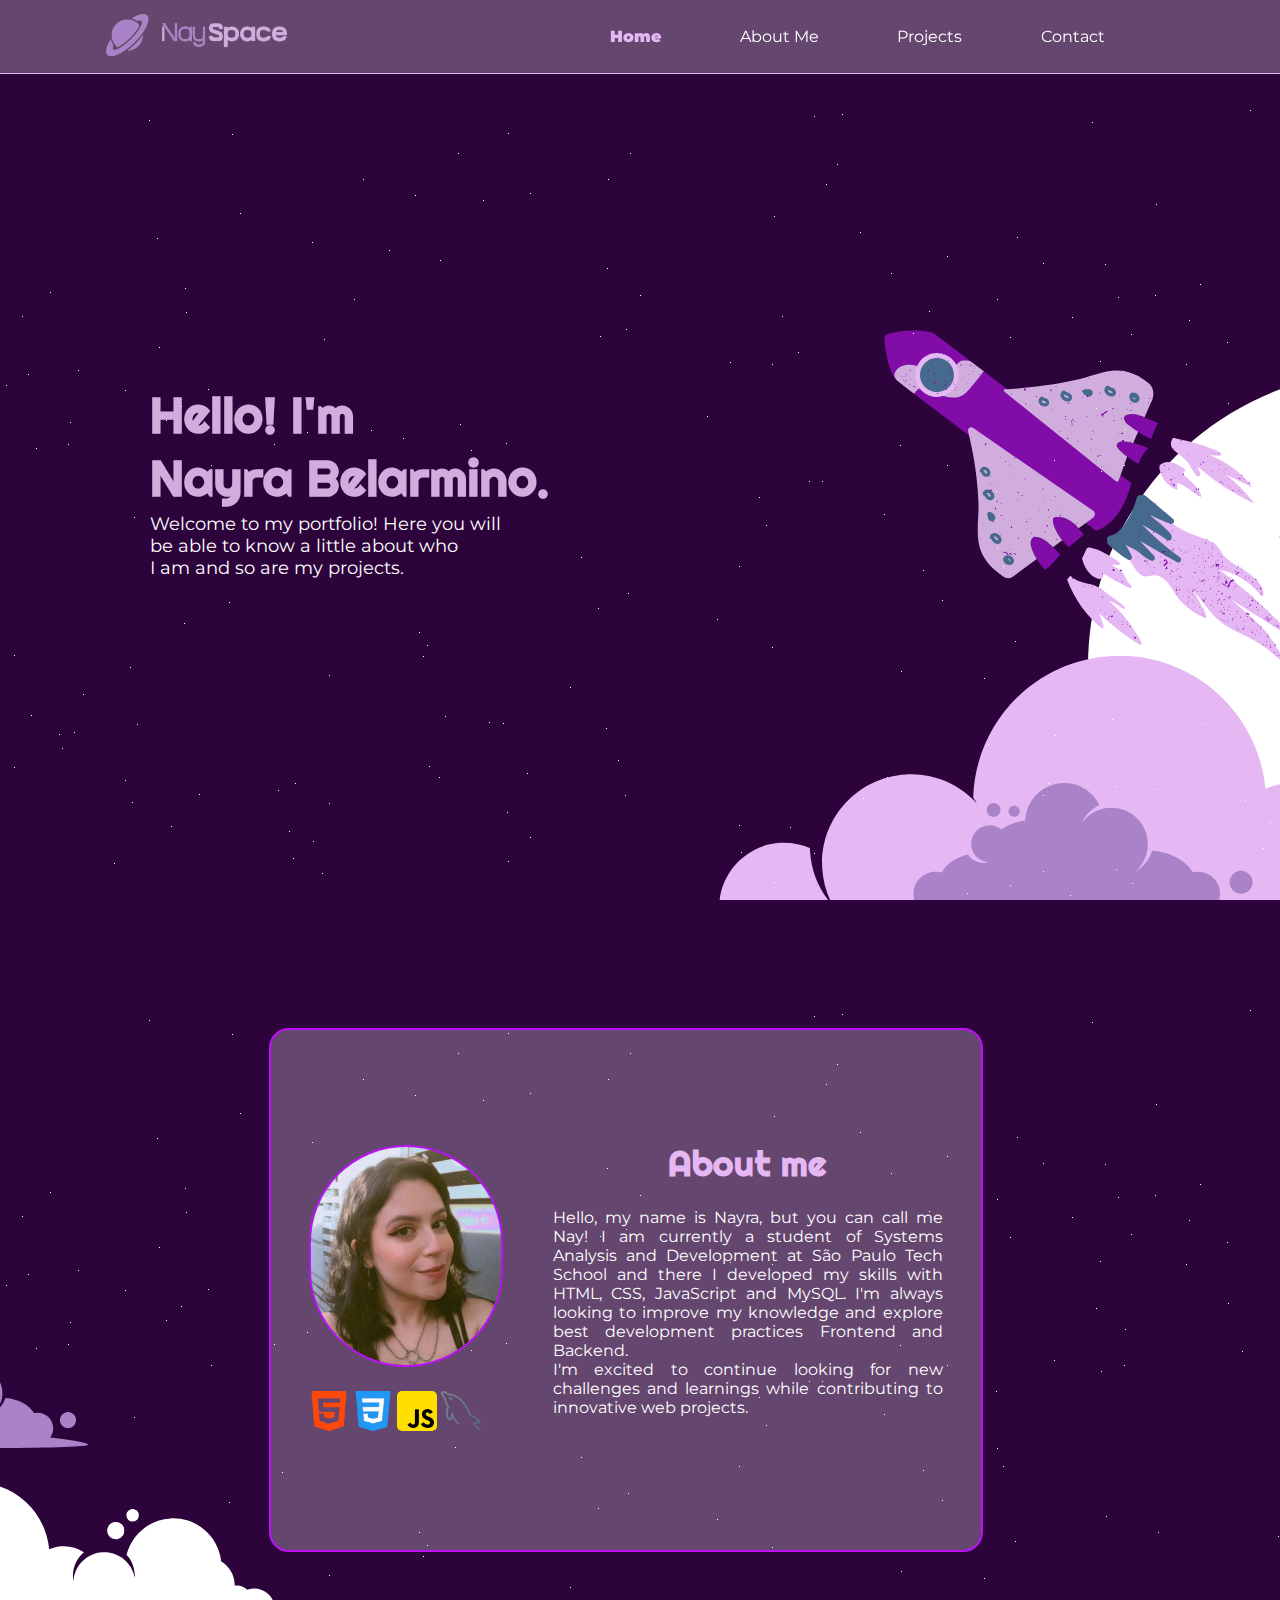
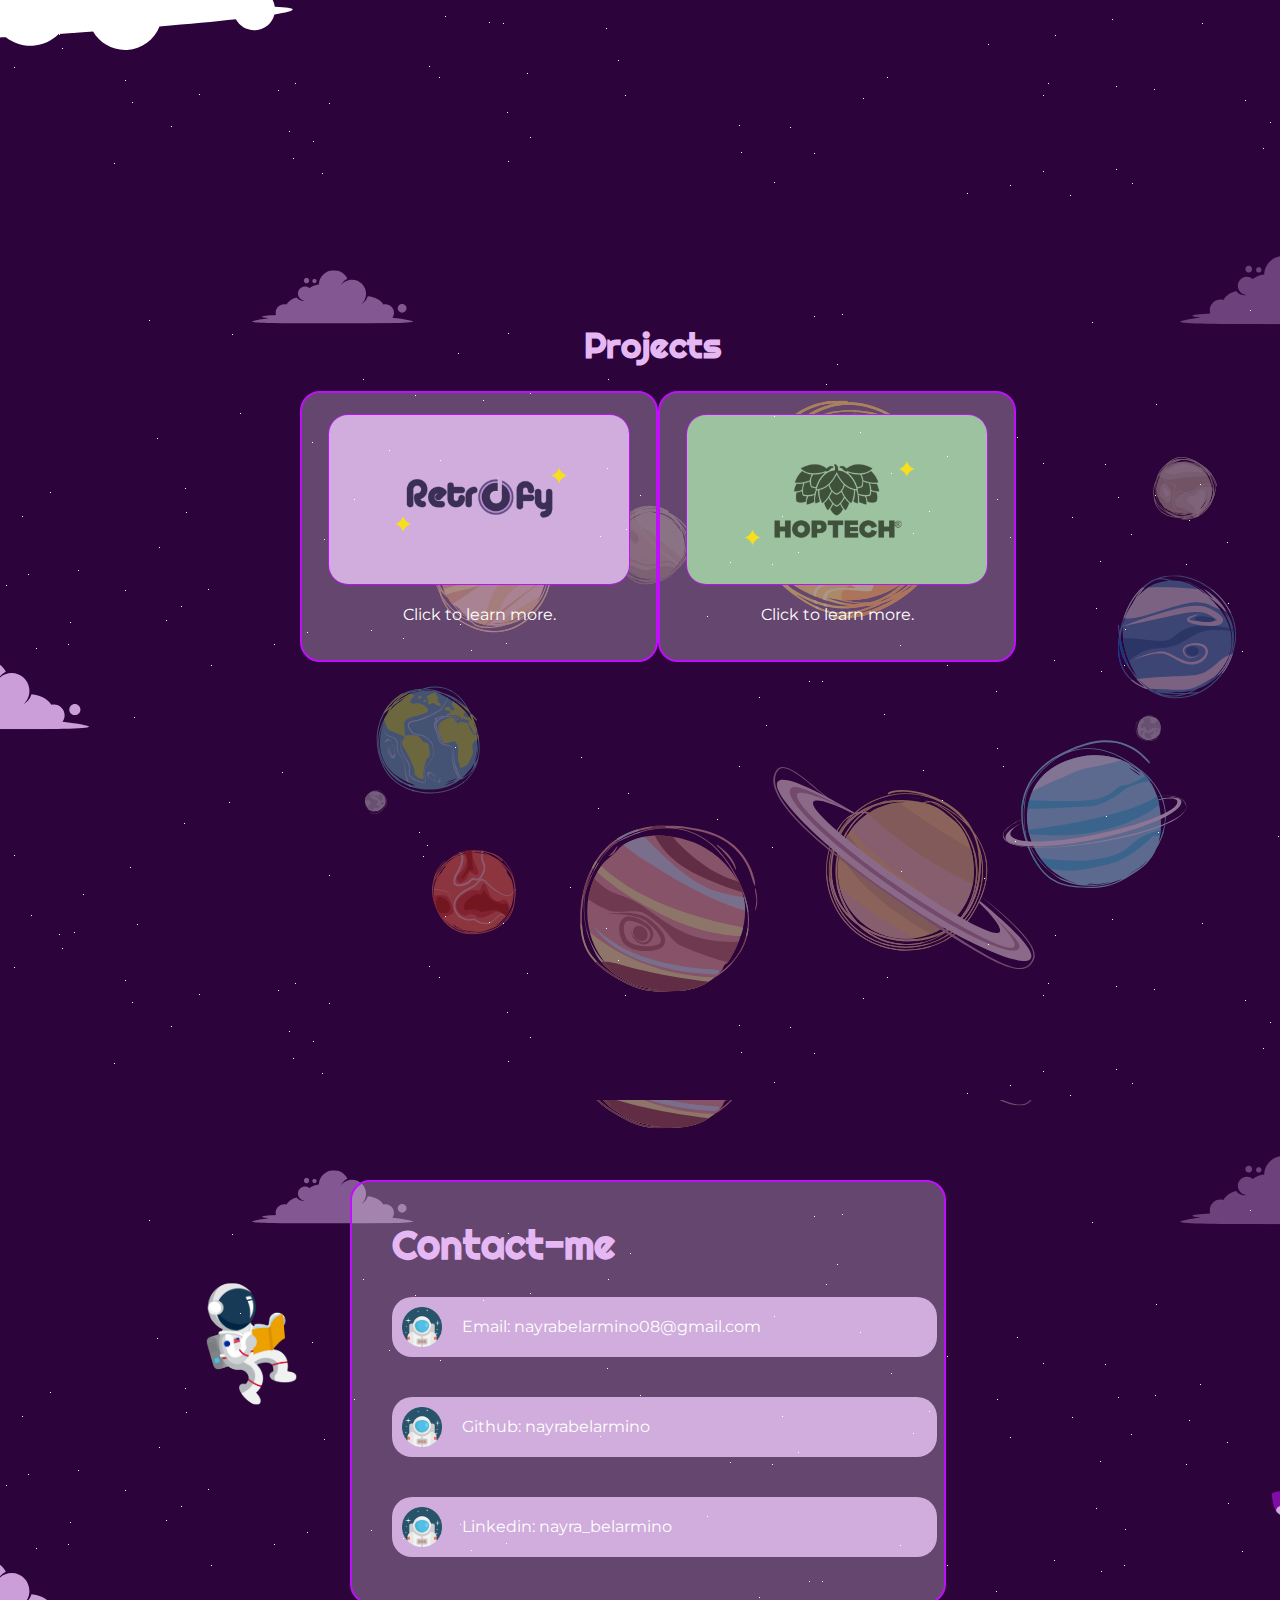
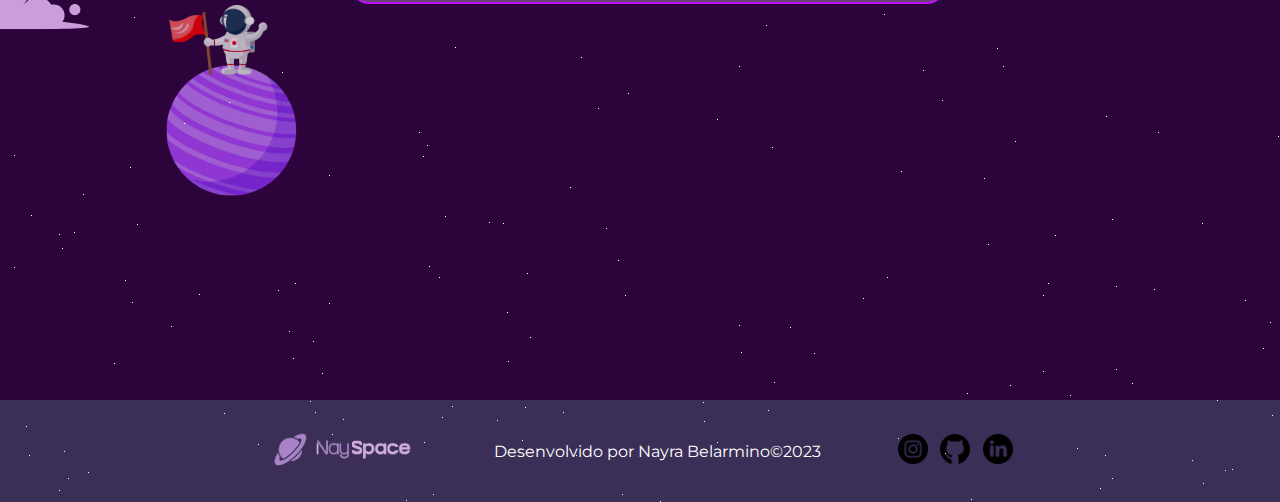
==== commit 4961ac1f: "Site em inglês" ====
--- a/Site/index.html
+++ b/Site/index.html
@@ -65,11 +65,11 @@
           <div class="div-projects"> 
             <div class="projetos">
               <button onclick="retrofy()" style="border: none; background-color: transparent;"><img src="imgs/projeto1.png" alt="" width="300px"></button>
-              <p>Clique para saber mais.</p>
+              <p>Click to learn more.</p>
             </div>
             <div class="projetos">
               <button onclick="hoptech()" style="border: none; background-color: transparent;"><img src="imgs/projeto2.png" alt="" width="300px"></button>
-              <p>Clique para saber mais.</p>
+              <p>Click to learn more.</p>
             </div>
             </div>
           </div>
--- a/Site/style.css
+++ b/Site/style.css
@@ -5,13 +5,23 @@
     scroll-padding-top: 12.5vh;
     scroll-behavior: smooth;
 }
+
+::-webkit-scrollbar {
+    width: 10px;
+  }
+
+
+  ::-webkit-scrollbar-thumb {
+    background: #A982C8;
+    border-radius: 5px;
+  }
 
 body{
     width: 100vw;
     margin: 0;
     padding: 0;
     font-family: 'Montserrat';
-    overflow-x: hidden;   
+    overflow-x: hidden;  
 }
 
 .header {
@@ -278,7 +288,6 @@
     align-items: center;
     gap: 20px;
     width: 525px;
-    cursor: pointer;
 }
 
 .data:hover {
@@ -391,7 +400,7 @@
     color: #ffffff;
     font-family: 'Montserrat', sans-serif;
     cursor: pointer;
-
+    font-weight: 500;
 }
 
 .button-retrofy:hover {
